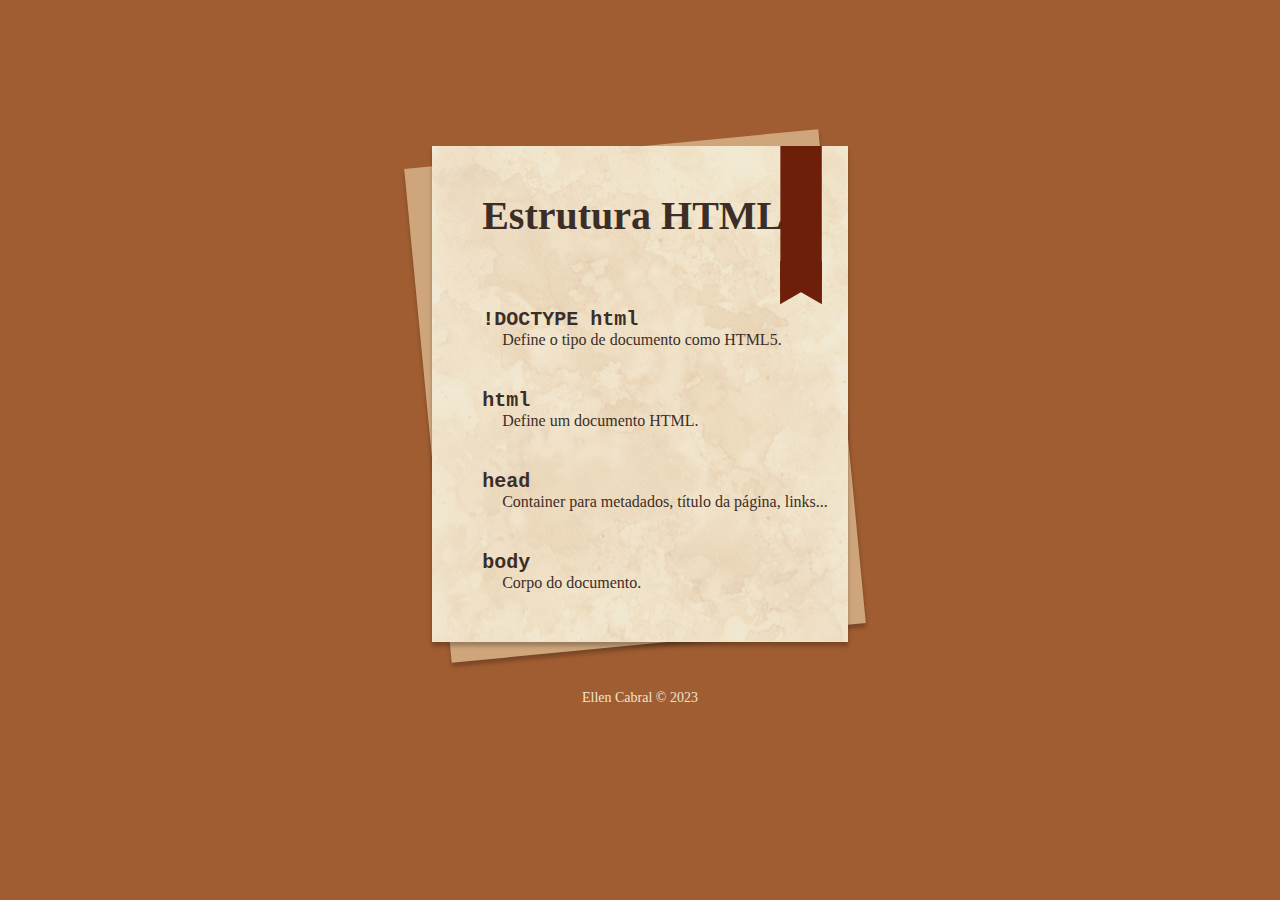
==== index.html @ 391a6cc1 "Rename glossary.html to index.html" ====
<!DOCTYPE html>
<html lang="pt-br">
<head>
    <meta charset="UTF-8">
    <meta http-equiv="X-UA-Compatible" content="IE=edge">
    <meta name="viewport" content="width=device-width, initial-scale=1.0">
    
    <link rel="icon" type="image/x-icon" href="assets/favicon.svg">
    <link rel="stylesheet" href="style.css">

    <title>Glossário</title>
</head>
<body>
    <main>
        <h1>Estrutura HTML</h1>
        
        <dl>
            <div>
                <dt>!DOCTYPE html</dt>
                <dd>
                    Define o tipo de documento como HTML5.
                </dd>
            </div>

            <div>
                <dt>html</dt>
                <dd>
                    Define um documento HTML.
                </dd>
            </div>

            <div>
                <dt>head</dt>
                <dd>
                    Container para metadados, título da página, links...
                </dd>
            </div>

            <div>
                <dt>body</dt>
                <dd>
                    Corpo do documento.
                </dd>
            </div>
        </dl>
    </main>
    
    <footer>
        Ellen Cabral ©  2023
    </footer>
</body>
</html>
---- style.css ----
* {
    margin: 0;
    box-sizing: border-box;
}

body {
    background-color: #A05D31;
    display: grid;
    grid-template-areas: 
    ". . ."
    ". paper ."
    ". copyright ."
    ". . ."
    ;
    justify-content: center;
    height: 100vh;
}

:root {
    font-size: 62.5%;
    font-family: 'Cambria', serif;
    --darkColor: #3C2E27;
    --lightColor: #EEE4D0;
}

main {
    grid-area: paper;
    align-self: center;
    background-image: url('assets/texture.svg');
    background-repeat: no-repeat;
    background-size: cover;
    background-color: var(--lightColor);
    box-shadow: 0px 4px 4px rgba(0, 0, 0, 0.25);
    padding-left: 6.8rem;
    padding-right: 6rem;
    padding-bottom: 9rem;
    color: var(--darkColor);
    position: relative;
}

main:before {
    content: "";
    background: #CFA67C;
    box-shadow: 0px 4px 4px rgba(0, 0, 0, 0.25);
    height: 100%;
    width: 100%;
    position: absolute;
    z-index: -2;
    transition: 0.8s;
}

main:before {
    left: -0.5rem;
    top: 0.2rem; 
    transform: rotate(-5.5deg);
}

main:hover:before {
    left: -1rem;
    top: -1rem;  
    transform: rotate(0deg);
}

main:after {
    content: url('./assets/marker.svg');
    position: absolute;
    top: 0;
    right: 0.4rem;
}

h1 {
    margin-top: 4.6rem;
    margin-bottom: 6.9rem;
    font-size: 4.8rem;
}

div {
    margin-bottom: 5.9rem;
}

dt {
    font-family: 'Courier New', serif;
    font-size: 2.4rem;
    font-weight: bold;
}

dd {
    font-size: 1.8rem;
    text-indent: 2rem;
}

footer {
    grid-area: copyright;
    color: var(--lightColor);
    font-size: 1.4rem;
    text-align: center;
}

/* Laptops */

@media (max-width: 1440px) {
    main {
        padding-left: 5rem;
        padding-right: 2rem;
        padding-bottom: 1rem;
    }

    h1 {
        font-size: 4rem;
    }
    
    div {
        margin-bottom: 4rem;
    }

    dt {
        font-size: 2.0rem;
    }

    dd {
        font-size: 1.6rem;
    }
}

@media (max-width: 768px) {
    main {
        margin-top: 2rem;
    }
    
    footer {
        margin-top: 1.3rem;
    }
}

/* Mobile */

@media (max-width: 480px) {
    main {
        width: 28.4rem;
        padding-left: 2.4rem;
        padding-bottom: 4.3rem;
    }

    main:after {
        right: 0;
    }

    div {
        margin-bottom: 2.8rem;
    }

    dt {
        font-size: 2.4rem;
    }

    dd {
        text-indent: 0;
        margin-left: 2.1rem;
    }
}
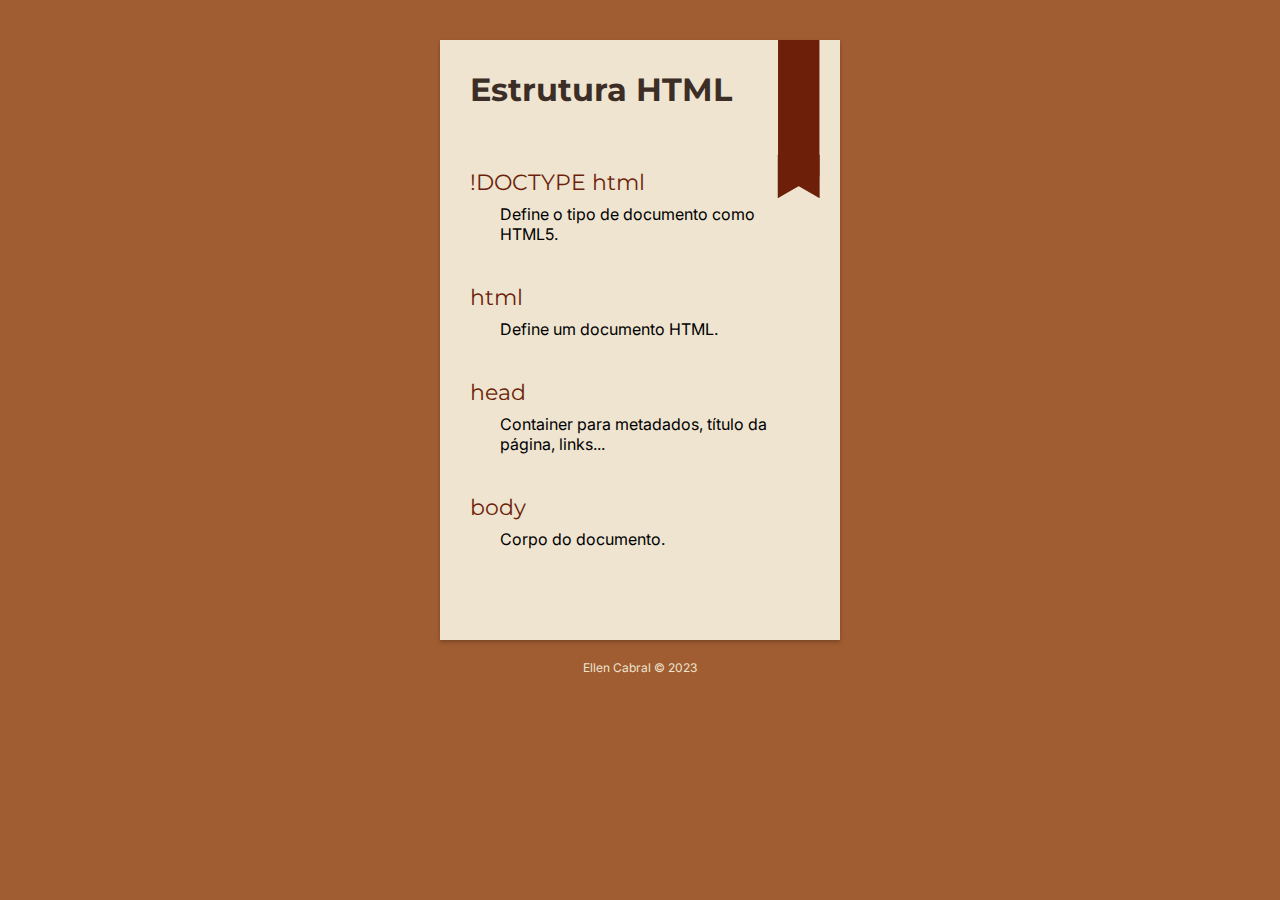
==== commit 85ad1152: "update style" ====
--- a/index.html
+++ b/index.html
@@ -5,6 +5,10 @@
     <meta http-equiv="X-UA-Compatible" content="IE=edge">
     <meta name="viewport" content="width=device-width, initial-scale=1.0">
     
+    <link rel="preconnect" href="https://fonts.googleapis.com">
+    <link rel="preconnect" href="https://fonts.gstatic.com" crossorigin>
+    <link href="https://fonts.googleapis.com/css2?family=Montserrat:wght@700&family=Inter:wght@400;500&display=swap" rel="stylesheet">
+        
     <link rel="icon" type="image/x-icon" href="assets/favicon.svg">
     <link rel="stylesheet" href="style.css">
 
@@ -13,7 +17,8 @@
 <body>
     <main>
         <h1>Estrutura HTML</h1>
-        
+        <img src="assets/marker.svg" alt="marker">
+
         <dl>
             <div>
                 <dt>!DOCTYPE html</dt>
--- a/style.css
+++ b/style.css
@@ -1,160 +1,82 @@
 * {
     margin: 0;
-    box-sizing: border-box;
+    padding: 0;
+    box-sizing: 0;
+}
+
+:root {
+    font-family: 'Inter', sans-serif;
+    font-size: 62.5%;
 }
 
 body {
     background-color: #A05D31;
+    height: 100vh;
+
     display: grid;
-    grid-template-areas: 
-    ". . ."
-    ". paper ."
-    ". copyright ."
-    ". . ."
-    ;
-    justify-content: center;
-    height: 100vh;
-}
+    grid-template-columns: 20px 1fr 20px;
+    grid-template-rows: 40px 1fr 10%;
 
-:root {
-    font-size: 62.5%;
-    font-family: 'Cambria', serif;
-    --darkColor: #3C2E27;
-    --lightColor: #EEE4D0;
 }
 
 main {
-    grid-area: paper;
-    align-self: center;
-    background-image: url('assets/texture.svg');
-    background-repeat: no-repeat;
-    background-size: cover;
-    background-color: var(--lightColor);
-    box-shadow: 0px 4px 4px rgba(0, 0, 0, 0.25);
-    padding-left: 6.8rem;
-    padding-right: 6rem;
-    padding-bottom: 9rem;
-    color: var(--darkColor);
+    background-color: #EEE4D0;
+    grid-column: 2 / -2;
+    grid-row: 2 / -2;
+
+    font-size: 1.6rem;
+    padding: 30px;
+    box-shadow: 0px 2px 4px 0px rgba(0, 0, 0, 0.25);
+
     position: relative;
 }
 
-main:before {
-    content: "";
-    background: #CFA67C;
-    box-shadow: 0px 4px 4px rgba(0, 0, 0, 0.25);
-    height: 100%;
-    width: 100%;
-    position: absolute;
-    z-index: -2;
-    transition: 0.8s;
+
+main h1 {
+    font-family: "Montserrat", sans-serif;
+    font-size: 3.2rem;
+    color: #3C2E27;
+    margin-bottom: 60px;
+    width: 180px;
 }
 
-main:before {
-    left: -0.5rem;
-    top: 0.2rem; 
-    transform: rotate(-5.5deg);
+main img {
+    position: absolute;
+    top: 0;
+    right: 20px;
 }
 
-main:hover:before {
-    left: -1rem;
-    top: -1rem;  
-    transform: rotate(0deg);
+main dt {
+    font-family: "Montserrat", sans-serif;
+    font-size: 2.2rem;
+    color: #6D1F09;
+    margin-bottom: 8px;
 }
 
-main:after {
-    content: url('./assets/marker.svg');
-    position: absolute;
-    top: 0;
-    right: 0.4rem;
-}
-
-h1 {
-    margin-top: 4.6rem;
-    margin-bottom: 6.9rem;
-    font-size: 4.8rem;
-}
-
-div {
-    margin-bottom: 5.9rem;
-}
-
-dt {
-    font-family: 'Courier New', serif;
-    font-size: 2.4rem;
-    font-weight: bold;
-}
-
-dd {
-    font-size: 1.8rem;
-    text-indent: 2rem;
+main dd {
+    margin-bottom: 40px;
+    margin-left: 30px;
 }
 
 footer {
-    grid-area: copyright;
-    color: var(--lightColor);
-    font-size: 1.4rem;
+    grid-column: 1 / -1;
+    grid-row: 3 / -1;
+
+    font-size: 1.2rem;
+    color: #EEE4D0;
     text-align: center;
+
+    padding-top: 20px;
 }
 
-/* Laptops */
-
-@media (max-width: 1440px) {
-    main {
-        padding-left: 5rem;
-        padding-right: 2rem;
-        padding-bottom: 1rem;
+@media (min-width: 768px) {
+    body {
+        grid-template-columns: 1fr 400px 1fr;
+        grid-template-rows: 40px 600px 10%;
     }
 
-    h1 {
-        font-size: 4rem;
-    }
-    
-    div {
-        margin-bottom: 4rem;
-    }
-
-    dt {
-        font-size: 2.0rem;
-    }
-
-    dd {
-        font-size: 1.6rem;
-    }
-}
-
-@media (max-width: 768px) {
-    main {
-        margin-top: 2rem;
-    }
-    
-    footer {
-        margin-top: 1.3rem;
-    }
-}
-
-/* Mobile */
-
-@media (max-width: 480px) {
-    main {
-        width: 28.4rem;
-        padding-left: 2.4rem;
-        padding-bottom: 4.3rem;
-    }
-
-    main:after {
-        right: 0;
-    }
-
-    div {
-        margin-bottom: 2.8rem;
-    }
-
-    dt {
-        font-size: 2.4rem;
-    }
-
-    dd {
-        text-indent: 0;
-        margin-left: 2.1rem;
+    main h1 {
+        
+        width: 100%;
     }
 }